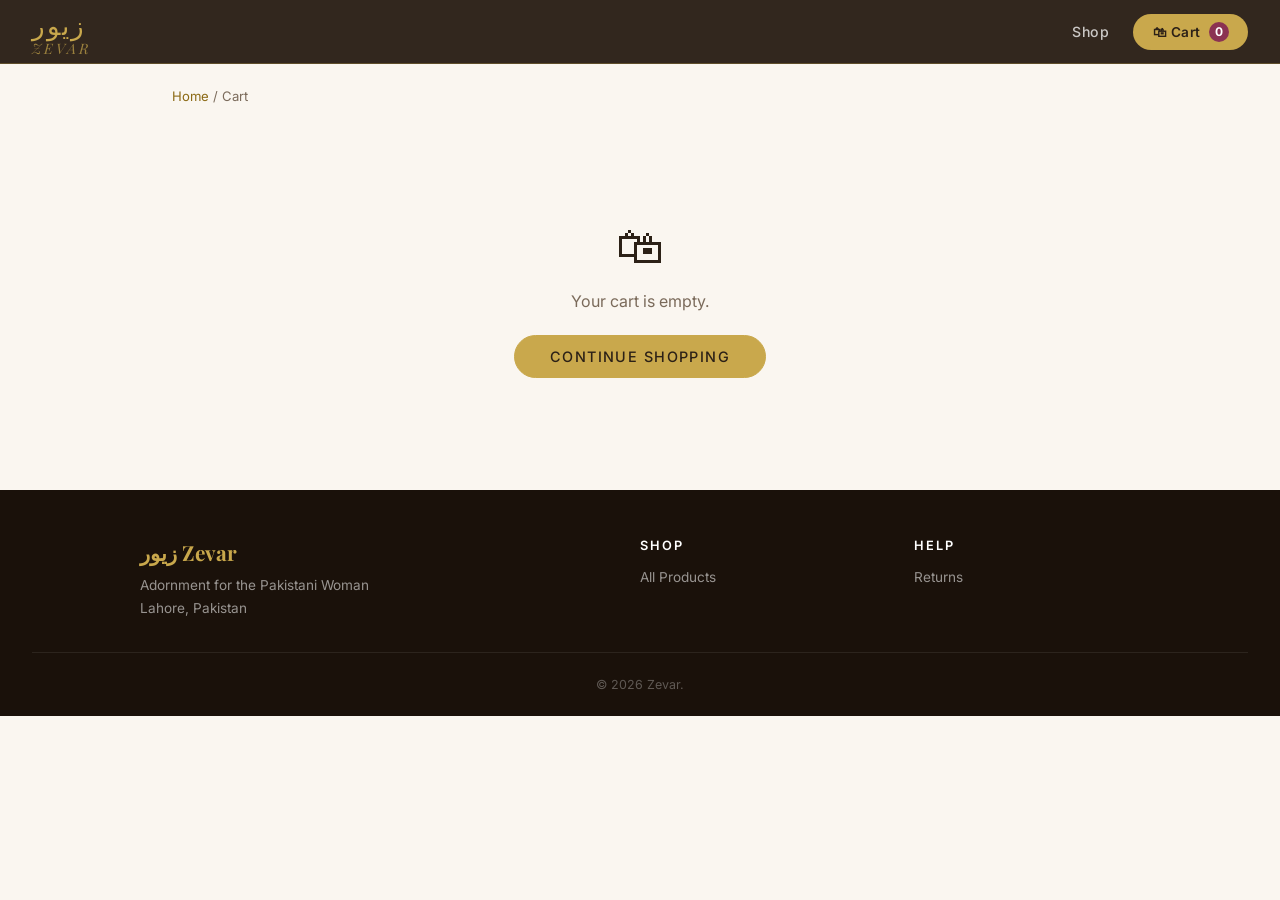
==== pages/cart.html @ 64454e07 "Code Updated" ====
<!DOCTYPE html>
<html lang="en">
<head>
<meta charset="UTF-8">
<meta name="viewport" content="width=device-width, initial-scale=1.0">
<title>Cart – Zevar</title>
<link rel="preconnect" href="https://fonts.googleapis.com">
<link href="https://fonts.googleapis.com/css2?family=Playfair+Display:ital,wght@0,400;0,700;1,400&family=Inter:wght@300;400;500;600;700&display=swap" rel="stylesheet">
<link rel="stylesheet" href="../style.css">
</head>
<body>

<nav>
  <a href="../index.html" class="nav-brand">زیور <span>ZEVAR</span></a>
  <div class="nav-right">
    <a href="shop.html" class="nav-link">Shop</a>
    <a href="cart.html" class="nav-link cart-btn">🛍 Cart <span class="cart-count" id="cartCount">0</span></a>
  </div>
</nav>

<div class="breadcrumb">
  <a href="../index.html">Home</a> / <span>Cart</span>
</div>

<div class="cart-page" id="cartPageWrap">
  <!-- Populated by JS -->
</div>

<footer>
  <div class="footer-inner">
    <div class="footer-brand">
      <strong>زیور Zevar</strong>
      <p>Adornment for the Pakistani Woman<br>Lahore, Pakistan</p>
    </div>
    <div class="footer-links">
      <h4>Shop</h4>
      <a href="shop.html">All Products</a>
    </div>
    <div class="footer-links">
      <h4>Help</h4>
      <a href="#">Returns</a>
    </div>
  </div>
  <div class="footer-bottom">© 2026 Zevar.</div>
</footer>

<div class="toast" id="toast"></div>

<script src="../js/data.js"></script>
<script src="../js/cart.js"></script>
<script>
  function renderCartPage() {
    const wrap = document.getElementById('cartPageWrap');
    updateCartCount();

    if (!cart.length) {
      wrap.innerHTML = `
        <div style="grid-column:1/-1" class="empty-cart-msg">
          <span class="big-emoji">🛍</span>
          <p>Your cart is empty.</p>
          <a href="shop.html" class="hero-cta primary">Continue Shopping</a>
        </div>`;
      return;
    }

    const shipping = getCartTotal() >= 3000 ? 0 : 200;
    const total = getCartTotal() + shipping;

    wrap.innerHTML = `
      <div class="cart-items-list">
        <h1 class="cart-page-title">Your Cart <span style="font-size:1rem;color:var(--muted);font-family:Inter">(${getCartItemCount()} items)</span></h1>
        ${cart.map(c => `
          <div class="cart-page-item">
            <img class="cpi-img" src="${c.img}" alt="${c.name}" onclick="location.href='product.html?id=${c.id}'" style="cursor:pointer">
            <div class="cpi-info">
              <p class="cpi-cat">${c.cat}</p>
              <p class="cpi-name">${c.name}</p>
              <p class="cpi-price">Rs ${(c.price * c.qty).toLocaleString()} <span style="font-size:0.78rem;color:var(--muted);font-weight:400">(Rs ${c.price.toLocaleString()} each)</span></p>
              <div class="cpi-controls">
                <button class="ci-btn" onclick="updateQty(${c.id}, -1)">−</button>
                <span class="ci-qty">${c.qty}</span>
                <button class="ci-btn" onclick="updateQty(${c.id}, 1)">+</button>
                <button class="remove-btn" onclick="removeItem(${c.id})">✕ Remove</button>
              </div>
            </div>
          </div>`).join('')}
        <div style="margin-top:1.5rem">
          <a href="shop.html" style="color:var(--gold-dark);font-size:0.85rem;text-decoration:underline">← Continue Shopping</a>
        </div>
      </div>
      <div class="order-summary">
        <h2 class="summary-title">Order Summary</h2>
        <div class="summary-row"><span class="summary-label">Subtotal (${getCartItemCount()} items)</span><span>Rs ${getCartTotal().toLocaleString()}</span></div>
        <div class="summary-row"><span class="summary-label">Shipping</span><span>${shipping === 0 ? '<span style="color:var(--success)">Free</span>' : 'Rs ' + shipping}</span></div>
        ${shipping > 0 ? `<div style="font-size:0.78rem;color:var(--muted);margin-bottom:0.5rem">Add Rs ${(3000 - getCartTotal()).toLocaleString()} more for free shipping</div>` : ''}
        <div class="summary-row total"><span class="summary-label">Total</span><span>Rs ${total.toLocaleString()}</span></div>
        <a href="checkout.html" class="checkout-link">Proceed to Checkout →</a>
        <p style="font-size:0.75rem;color:var(--muted);text-align:center;margin-top:0.75rem">🔒 Secure checkout · Cash on Delivery available</p>
      </div>`;
  }

  updateCartCount();
  renderCartPage();
</script>
</body>
</html>
---- style.css ----
/* ── RESET & VARIABLES ── */
* { margin: 0; padding: 0; box-sizing: border-box; }

:root {
  --gold: #C9A84C;
  --gold-text: #574718;
  --gold-light: #E8D5A3;
  --gold-dark: #8B6914;
  --rose: #8B3252;
  --rose-light: #D4708E;
  --cream: #FAF6F0;
  --charcoal: #2C2117;
  --muted: #7A6A5A;
  --border: rgba(201,168,76,0.25);
  --white: #FFFFFF;
  --card-bg: #FFFDF9;
  --success: #2e7d32;
}

body {
  font-family: 'Inter', sans-serif;
  background: var(--cream);
  color: var(--charcoal);
  min-height: 100vh;
}

/* ── NAV ── */
nav {
  position: sticky; top: 0; z-index: 100;
  background: rgba(44,33,23,0.97);
  backdrop-filter: blur(12px);
  border-bottom: 1px solid rgba(201,168,76,0.3);
  padding: 0 2rem;
  display: flex; align-items: center; justify-content: space-between;
  height: 64px;
}

.nav-brand {
  font-family: 'Playfair Display', serif;
  color: var(--gold);
  font-size: 1.6rem;
  letter-spacing: 0.08em;
  text-decoration: none;
  cursor: pointer;
}
.nav-brand:hover { color: var(--gold-light); }

.nav-brand span {
  color: rgba(201,168,76,0.7);
  font-style: italic;
  font-size: 0.9rem;
  display: block;
  line-height: 1;
  letter-spacing: 0.2em;
}

.nav-right {
  display: flex; align-items: center; gap: 1.5rem;
}

.nav-link {
  color: rgba(255,255,255,0.75);
  text-decoration: none;
  font-size: 0.88rem;
  font-weight: 500;
  letter-spacing: 0.04em;
  transition: color 0.2s;
}
.nav-link:hover { color: var(--gold); }

.cart-btn {
  background: var(--gold);
  color: var(--charcoal) !important;
  border-radius: 50px;
  padding: 0.5rem 1.2rem;
  font-weight: 600;
  font-size: 0.85rem;
  display: flex; align-items: center; gap: 0.5rem;
  transition: background 0.2s;
  letter-spacing: 0.04em;
}
.cart-btn:hover { background: var(--gold-light); }

.cart-count {
  background: var(--rose);
  color: white;
  border-radius: 50%;
  width: 20px; height: 20px;
  display: flex; align-items: center; justify-content: center;
  font-size: 0.75rem; font-weight: 700;
}

/* ── HERO ── */
.hero {
  position: relative;
  height: 600px;
  overflow: hidden;
  display: flex; align-items: center; justify-content: center;
}


.hero-bg {
  position: absolute; inset: 0;
  background:
    linear-gradient(135deg, rgba(16, 15, 12, 0.78) 0%, rgba(89, 88, 89, 0.5) 55%, rgba(13, 12, 12, 0.85) 100%),
    url('https://i.pinimg.com/1200x/3d/c0/59/3dc05977819edf075bcd24c361b988b6.jpg') center/cover no-repeat;
  transform: scale(1.02);
  transition: transform 8s ease;
}
.hero:hover .hero-bg { transform: scale(1); }

.hero-pattern {
  position: absolute; inset: 0;
  background-image: url("data:image/svg+xml,%3Csvg xmlns='http://www.w3.org/2000/svg' width='40' height='40'%3E%3Ccircle cx='20' cy='20' r='1' fill='%23C9A84C' opacity='0.15'/%3E%3Cpath d='M20 5 L22 18 L35 20 L22 22 L20 35 L18 22 L5 20 L18 18 Z' fill='none' stroke='%23C9A84C' stroke-width='0.3' opacity='0.1'/%3E%3C/svg%3E");
}

.hero-content {
  position: relative; z-index: 2;
  text-align: center; color: white; padding: 2rem;
  animation: fadeUp 0.9s ease both;
}

@keyframes fadeUp {
  from { opacity: 0; transform: translateY(20px); }
  to { opacity: 1; transform: translateY(0); }
}

.hero-eyebrow {
  font-size: 0.8rem; letter-spacing: 0.35em; text-transform: uppercase;
  color: var(--gold-light); margin-bottom: 1rem; font-weight: 500;
}

.hero-title {
  font-family: 'Playfair Display', serif;
  font-size: clamp(2.4rem, 5vw, 4rem);
  line-height: 1.15;
  margin-bottom: 1rem;
  text-shadow: 0 2px 20px rgba(0,0,0,0.4);
}
.hero-title em { color: var(--gold); font-style: italic; }

.hero-sub {
  font-size: 1rem; color: rgba(255,255,255,0.8);
  max-width: 480px; margin: 0 auto 2rem;
  line-height: 1.7; font-weight: 300;
}

.hero-actions { display: flex; gap: 1rem; justify-content: center; flex-wrap: wrap; }

.hero-cta {
  display: inline-block;
  background: transparent;
  border: 1.5px solid var(--gold);
  color: var(--gold);
  padding: 0.75rem 2.2rem;
  border-radius: 50px;
  font-size: 0.9rem; font-weight: 500;
  letter-spacing: 0.1em; text-transform: uppercase;
  cursor: pointer; transition: all 0.25s;
  text-decoration: none;
}
.hero-cta:hover { background: var(--gold); color: var(--charcoal); }
.hero-cta.primary { background: var(--gold); color: var(--charcoal); }
.hero-cta.primary:hover { background: var(--gold-light); }

/* ── SEARCH SECTION ── */
.search-section {
  background: white;
  padding: 1.5rem 2rem;
  border-bottom: 1px solid var(--border);
  display: flex; justify-content: center;
}
.search-wrap {
  position: relative;
  max-width: 600px; width: 100%;
  display: flex; align-items: center;
  border: 1.5px solid var(--border);
  border-radius: 50px;
  background: var(--cream);
  overflow: hidden;
  transition: border-color 0.2s;
}
.search-wrap:focus-within { border-color: var(--gold); }
.search-icon { padding: 0 0 0 1.2rem; font-size: 1rem; }
.search-input {
  flex: 1;
  border: none; background: transparent;
  padding: 0.7rem 0.5rem;
  font-family: 'Inter', sans-serif;
  font-size: 0.9rem; color: var(--charcoal);
  outline: none;
}
.search-btn {
  background: var(--gold);
  color: var(--charcoal);
  border: none;
  padding: 0.7rem 1.5rem;
  font-weight: 600; font-size: 0.85rem;
  cursor: pointer; transition: background 0.2s;
  font-family: 'Inter', sans-serif;
  letter-spacing: 0.04em;
}
.search-btn:hover { background: var(--gold-dark); color: white; }

/* ── CATEGORIES ── */
.categories-section { padding: 3rem 2rem; }
.cat-grid {
  display: grid;
  grid-template-columns: repeat(auto-fill, minmax(200px, 1fr));
  gap: 1rem;
  max-width: 1200px; margin: 0 auto;
}
.cat-card {
  border-radius: 14px;
  overflow: hidden;
  position: relative;
  text-decoration: none;
  display: block;
  aspect-ratio: 3/4;
  transition: transform 0.25s;
}
.cat-card:hover { transform: translateY(-4px); }
.cat-card img {
  width: 100%; height: 100%;
  object-fit: cover;
  transition: transform 0.4s;
}
.cat-card:hover img { transform: scale(1.05); }
.cat-label {
  position: absolute; bottom: 0; left: 0; right: 0;
  background: linear-gradient(transparent, rgba(44,33,23,0.85));
  color: white;
  padding: 1.5rem 1rem 0.8rem;
  font-family: 'Playfair Display', serif;
  font-size: 1rem;
  letter-spacing: 0.05em;
}

/* ── FEATURED SECTION ── */
.featured-section { padding: 2rem 2rem; }

/* ── SECTION HEADER ── */
.section-header {
  padding: 0 0 1.5rem;
  display: flex; align-items: baseline; gap: 1rem;
}
.section-header.centered {
  flex-direction: column; align-items: center; text-align: center;
}
.section-title {
  font-family: 'Playfair Display', serif;
  font-size: 1.8rem; color: var(--charcoal);
}
.section-count { font-size: 0.85rem; color: var(--muted); }
.eyebrow {
  font-size: 0.75rem; letter-spacing: 0.25em; text-transform: uppercase;
  color: var(--gold-dark); font-weight: 600; margin-bottom: 0.3rem;
}

/* ── PRODUCTS GRID ── */
.products-grid {
  display: grid;
  grid-template-columns: repeat(auto-fill, minmax(260px, 1fr));
  gap: 1.5rem;
  padding-bottom: 1rem;
  max-width: 1200px; margin: 0 auto;
}

.product-card {
  background: var(--card-bg);
  border-radius: 16px;
  border: 1px solid var(--border);
  overflow: hidden;
  transition: transform 0.22s, box-shadow 0.22s;
  cursor: pointer;
}
.product-card:hover {
  transform: translateY(-4px);
  box-shadow: 0 12px 40px rgba(44,33,23,0.12);
}

.product-img {
  width: 100%; height: 280px;
  object-fit: cover; display: block;
  background: linear-gradient(135deg, #f5e8d0, #e8d5b0);
}
.product-img-wrap { position: relative; overflow: hidden; }
.product-badge {
  position: absolute; top: 12px; left: 12px;
  background: var(--rose); color: white;
  font-size: 0.7rem; font-weight: 600;
  padding: 0.25rem 0.65rem; border-radius: 50px;
  letter-spacing: 0.06em; text-transform: uppercase;
}

.product-body { padding: 1rem 1.1rem 1.2rem; }
.product-cat {
  font-size: 0.72rem; color: var(--gold-dark);
  letter-spacing: 0.12em; text-transform: uppercase;
  font-weight: 600; margin-bottom: 0.3rem;
}
.product-name {
  font-family: 'Playfair Display', serif;
  font-size: 1.05rem; margin-bottom: 0.4rem;
  line-height: 1.35; color: var(--charcoal);
}
.product-stars { color: var(--gold); font-size: 0.85rem; margin-bottom: 0.6rem; }
.product-stars .review-count { color: var(--muted); font-size: 0.75rem; margin-left: 4px; }

.product-footer {
  display: flex; align-items: center; justify-content: space-between; margin-top: 0.8rem;
}
.product-price { font-size: 1.1rem; font-weight: 700; color: var(--charcoal); }
.product-price .old {
  font-size: 0.82rem; color: var(--muted);
  text-decoration: line-through; margin-left: 6px; font-weight: 400;
}
.add-btn {
  background: var(--charcoal); color: white;
  border: none; border-radius: 50px;
  padding: 0.5rem 1rem;
  font-size: 0.8rem; font-weight: 500;
  cursor: pointer; transition: background 0.2s;
  font-family: 'Inter', sans-serif;
}
.add-btn:hover { background: var(--rose); }
.add-btn.added { background: var(--gold-text); color: white; }

/* ── TRUST STRIP ── */
.trust-strip {
  display: flex; gap: 2rem; justify-content: center; flex-wrap: wrap;
  background: var(--charcoal);
  padding: 1.5rem 2rem;
  color: rgba(255,255,255,0.75);
  font-size: 0.85rem;
}
.trust-item { display: flex; align-items: center; gap: 0.5rem; }
.trust-item span { font-weight: 400; }

/* ── FOOTER ── */
footer {
  background: #1a110a;
  color: rgba(255,255,255,0.55);
  padding: 3rem 2rem 1.5rem;
}
.footer-inner {
  display: grid; grid-template-columns: 2fr 1fr 1fr;
  gap: 3rem; max-width: 1000px; margin: 0 auto 2rem;
}
.footer-brand strong {
  color: var(--gold);
  font-family: 'Playfair Display', serif;
  font-size: 1.3rem; display: block; margin-bottom: 0.5rem;
}
.footer-brand p { font-size: 0.85rem; line-height: 1.7; }
.footer-links h4 {
  color: white; font-size: 0.8rem; letter-spacing: 0.15em;
  text-transform: uppercase; margin-bottom: 1rem; font-weight: 600;
}
.footer-links a {
  display: block; color: rgba(255,255,255,0.55);
  text-decoration: none; font-size: 0.85rem;
  margin-bottom: 0.5rem; transition: color 0.2s;
}
.footer-links a:hover { color: var(--gold); }
.footer-bottom {
  text-align: center; font-size: 0.78rem;
  border-top: 1px solid rgba(255,255,255,0.08);
  padding-top: 1.5rem; margin-top: 1rem;
  color: rgba(255,255,255,0.3);
}

/* ── FILTER CONTROLS (shop page) ── */
.controls {
  background: white;
  border-bottom: 1px solid var(--border);
  padding: 1rem 2rem;
  display: flex; align-items: center; gap: 1rem; flex-wrap: wrap;
  position: sticky; top: 64px; z-index: 90;
}
.filter-label {
  font-size: 0.8rem; font-weight: 600; color: var(--muted);
  letter-spacing: 0.08em; text-transform: uppercase;
}
.filter-pills { display: flex; gap: 0.5rem; flex-wrap: wrap; }
.pill {
  padding: 0.4rem 1rem; border-radius: 50px;
  border: 1px solid var(--border);
  background: transparent; color: var(--muted);
  font-size: 0.82rem; cursor: pointer; transition: all 0.2s;
  font-family: 'Inter', sans-serif;
}
.pill:hover, .pill.active {
  background: var(--gold); color: var(--charcoal);
  border-color: var(--gold); font-weight: 500;
}
.sort-select {
  margin-left: auto;
  padding: 0.4rem 1rem; border-radius: 50px;
  border: 1px solid var(--border);
  background: white; color: var(--charcoal);
  font-size: 0.82rem; cursor: pointer;
  font-family: 'Inter', sans-serif; outline: none;
}
.sort-select:focus { border-color: var(--gold); }

/* ── PRODUCT DETAIL PAGE ── */
.product-detail {
  max-width: 1000px; margin: 3rem auto; padding: 0 2rem;
  display: grid; grid-template-columns: 1fr 1fr; gap: 3rem;
}
.detail-img {
  width: 100%; border-radius: 20px;
  object-fit: cover; max-height: 550px;
}
.detail-badge {
  display: inline-block;
  background: var(--rose); color: white;
  font-size: 0.72rem; font-weight: 600;
  padding: 0.25rem 0.8rem; border-radius: 50px;
  letter-spacing: 0.06em; text-transform: uppercase;
  margin-bottom: 0.8rem;
}
.detail-cat { font-size: 0.72rem; color: var(--gold-dark); letter-spacing: 0.15em; text-transform: uppercase; font-weight: 600; margin-bottom: 0.4rem; }
.detail-name { font-family: 'Playfair Display', serif; font-size: 2rem; line-height: 1.2; margin-bottom: 0.6rem; }
.detail-stars { color: var(--gold); margin-bottom: 1rem; }
.detail-price { font-size: 1.8rem; font-weight: 700; margin-bottom: 0.5rem; }
.detail-old { font-size: 1rem; color: var(--muted); text-decoration: line-through; margin-left: 0.5rem; font-weight: 400; }
.detail-desc { color: var(--muted); line-height: 1.8; margin-bottom: 1.5rem; font-size: 0.95rem; }
.detail-label { font-size: 0.78rem; font-weight: 600; text-transform: uppercase; letter-spacing: 0.1em; margin-bottom: 0.5rem; color: var(--charcoal); }
.qty-row { display: flex; align-items: center; gap: 0.75rem; margin-bottom: 1.2rem; }
.qty-btn {
  width: 36px; height: 36px; border-radius: 50%;
  border: 1px solid var(--border); background: white;
  font-size: 1.2rem; cursor: pointer; transition: all 0.2s;
  display: flex; align-items: center; justify-content: center;
}
.qty-btn:hover { background: var(--gold); border-color: var(--gold); }
.qty-val { font-size: 1.1rem; font-weight: 600; min-width: 28px; text-align: center; }
.detail-add-btn {
  width: 100%; padding: 0.9rem; border-radius: 50px;
  background: var(--charcoal); color: white;
  border: none; font-size: 0.95rem; font-weight: 600;
  cursor: pointer; transition: background 0.2s; margin-bottom: 0.7rem;
  font-family: 'Inter', sans-serif;
}
.detail-add-btn:hover { background: var(--rose); }
.breadcrumb { font-size: 0.82rem; color: var(--muted); padding: 1.5rem 2rem 0; max-width: 1000px; margin: 0 auto; }
.breadcrumb a { color: var(--gold-dark); text-decoration: none; }
.breadcrumb a:hover { text-decoration: underline; }

/* ── CART PAGE ── */
.cart-page { max-width: 1000px; margin: 3rem auto; padding: 0 2rem; display: grid; grid-template-columns: 1fr 380px; gap: 2rem; align-items: start; }
.cart-page-title { font-family: 'Playfair Display', serif; font-size: 1.8rem; margin-bottom: 1.5rem; }
.cart-page-item {
  display: flex; gap: 1rem; padding: 1.2rem 0;
  border-bottom: 1px solid var(--border);
  align-items: flex-start;
}
.cpi-img { width: 90px; height: 100px; border-radius: 12px; object-fit: cover; flex-shrink: 0; }
.cpi-info { flex: 1; }
.cpi-name { font-family: 'Playfair Display', serif; font-size: 1rem; margin-bottom: 0.25rem; }
.cpi-cat { font-size: 0.75rem; color: var(--gold-dark); text-transform: uppercase; letter-spacing: 0.1em; font-weight: 600; }
.cpi-price { font-size: 0.95rem; font-weight: 700; color: var(--charcoal); margin-top: 0.4rem; }
.cpi-controls { display: flex; align-items: center; gap: 0.5rem; margin-top: 0.75rem; }
.ci-btn {
  width: 28px; height: 28px; border-radius: 50%;
  border: 1px solid var(--border); background: white;
  cursor: pointer; font-size: 0.9rem;
  display: flex; align-items: center; justify-content: center;
  transition: background 0.2s;
}
.ci-btn:hover { background: var(--gold); border-color: var(--gold); }
.ci-qty { font-size: 0.9rem; font-weight: 600; min-width: 22px; text-align: center; }
.remove-btn {
  background: none; border: none; color: var(--muted);
  cursor: pointer; font-size: 0.8rem; margin-left: 0.5rem;
  padding: 0.25rem; transition: color 0.2s;
}
.remove-btn:hover { color: var(--rose); }
.empty-cart-msg { text-align: center; padding: 4rem 1rem; }
.empty-cart-msg .big-emoji { font-size: 3rem; display: block; margin-bottom: 1rem; }
.empty-cart-msg p { color: var(--muted); margin-bottom: 1.5rem; }

/* ── ORDER SUMMARY ── */
.order-summary {
  background: var(--card-bg);
  border: 1px solid var(--border);
  border-radius: 16px;
  padding: 1.5rem;
  position: sticky; top: 80px;
}
.summary-title { font-family: 'Playfair Display', serif; font-size: 1.2rem; margin-bottom: 1rem; }
.summary-row { display: flex; justify-content: space-between; margin-bottom: 0.65rem; font-size: 0.9rem; }
.summary-row.total { font-weight: 700; font-size: 1.05rem; border-top: 1px solid var(--border); padding-top: 0.75rem; margin-top: 0.5rem; }
.summary-label { color: var(--muted); }
.checkout-link {
  display: block; width: 100%;
  padding: 0.9rem; border-radius: 50px;
  background: var(--gold); color: var(--charcoal);
  border: none; font-size: 0.95rem; font-weight: 700;
  cursor: pointer; transition: background 0.2s;
  font-family: 'Inter', sans-serif;
  text-align: center; text-decoration: none;
  margin-top: 1rem;
}
.checkout-link:hover { background: var(--gold-dark); color: white; }

/* ── CHECKOUT PAGE ── */
.checkout-page { max-width: 1000px; margin: 3rem auto; padding: 0 2rem; display: grid; grid-template-columns: 1fr 380px; gap: 2rem; align-items: start; }
.checkout-title { font-family: 'Playfair Display', serif; font-size: 1.8rem; margin-bottom: 1.5rem; }
.checkout-section-label {
  font-size: 0.8rem; font-weight: 600; text-transform: uppercase;
  letter-spacing: 0.12em; color: var(--muted); margin-bottom: 1rem;
  display: flex; align-items: center; gap: 0.5rem;
}
.checkout-section-label::after {
  content: ''; flex: 1; height: 1px; background: var(--border);
}
.form-group { margin-bottom: 1rem; }
.form-row { display: grid; grid-template-columns: 1fr 1fr; gap: 1rem; }
.form-label {
  display: block; font-size: 0.8rem; font-weight: 600;
  color: var(--charcoal); margin-bottom: 0.4rem; letter-spacing: 0.04em;
}
.form-input, .form-select {
  width: 100%; padding: 0.7rem 1rem;
  border: 1.5px solid var(--border); border-radius: 10px;
  font-family: 'Inter', sans-serif; font-size: 0.9rem;
  color: var(--charcoal); background: white;
  outline: none; transition: border-color 0.2s;
}
.form-input:focus, .form-select:focus { border-color: var(--gold); }
.form-input.error { border-color: var(--rose); }
.error-msg { font-size: 0.75rem; color: var(--rose); margin-top: 0.25rem; display: none; }
.error-msg.show { display: block; }
.payment-options { display: grid; gap: 0.75rem; margin-bottom: 1.2rem; }
.payment-opt {
  border: 1.5px solid var(--border); border-radius: 10px;
  padding: 0.8rem 1rem;
  display: flex; align-items: center; gap: 0.75rem;
  cursor: pointer; transition: border-color 0.2s;
}
.payment-opt.selected { border-color: var(--gold); background: rgba(201,168,76,0.05); }
.payment-opt input { accent-color: var(--gold); }
.place-order-btn {
  width: 100%; padding: 0.95rem;
  border-radius: 50px; background: var(--charcoal);
  color: white; border: none; font-size: 1rem; font-weight: 700;
  cursor: pointer; transition: background 0.2s;
  font-family: 'Inter', sans-serif;
}
.place-order-btn:hover { background: var(--rose); }

/* ── ORDER SUCCESS ── */
.success-page { text-align: center; padding: 5rem 2rem; }
.success-icon { font-size: 4rem; display: block; margin-bottom: 1rem; }
.success-page h1 { font-family: 'Playfair Display', serif; font-size: 2rem; margin-bottom: 0.75rem; }
.success-page p { color: var(--muted); margin-bottom: 2rem; font-size: 0.95rem; }
.order-id { font-size: 0.85rem; background: var(--card-bg); border: 1px solid var(--border); border-radius: 10px; display: inline-block; padding: 0.5rem 1.2rem; margin-bottom: 2rem; color: var(--gold-text); font-weight: 600; }

/* ── SHOP PAGE ── */
.shop-header { padding: 2.5rem 2rem 1rem; max-width: 1200px; margin: 0 auto; display: flex; align-items: baseline; gap: 1rem; }

/* ── TOAST ── */
.toast {
  position: fixed; bottom: 2rem; left: 50%;
  transform: translateX(-50%) translateY(80px);
  background: var(--charcoal); color: white;
  padding: 0.75rem 1.5rem; border-radius: 50px;
  font-size: 0.88rem; font-weight: 500;
  transition: transform 0.3s; z-index: 400;
  white-space: nowrap;
  border: 1px solid rgba(201,168,76,0.4);
}
.toast.show { transform: translateX(-50%) translateY(0); }
.toast.success-toast { background: var(--success); border-color: rgba(46,125,50,0.5); }

/* ── PAGE HERO (shop page) ── */
.page-hero {
  background: linear-gradient(135deg, var(--charcoal) 0%, #4a2c1a 100%);
  color: white; padding: 3rem 2rem;
  text-align: center;
}
.page-hero h1 { font-family: 'Playfair Display', serif; font-size: 2.2rem; color: var(--gold); margin-bottom: 0.5rem; }
.page-hero p { color: rgba(255,255,255,0.65); font-size: 0.95rem; }

/* ── SEARCH RESULTS ── */
.search-no-results { text-align: center; padding: 4rem 1rem; color: var(--muted); }
.search-no-results .big { font-size: 3rem; display: block; margin-bottom: 0.5rem; }
.search-bar-inline {
  padding: 1rem 2rem;
  background: white;
  border-bottom: 1px solid var(--border);
}
.search-bar-inline .search-wrap { max-width: 500px; margin: 0; }

/* ── RESPONSIVE ── */
@media (max-width: 768px) {
  .product-detail, .cart-page, .checkout-page { grid-template-columns: 1fr; }
  .footer-inner { grid-template-columns: 1fr; gap: 1.5rem; }
  .cat-grid { grid-template-columns: repeat(3, 1fr); }
  .form-row { grid-template-columns: 1fr; }
}
@media (max-width: 640px) {
  .hero { height: 420px; }
  nav { padding: 0 1rem; }
  .products-grid { grid-template-columns: repeat(2, 1fr); gap: 0.75rem; padding: 0 1rem 2rem; }
  .product-img { height: 200px; }
  .controls { padding: 0.75rem 1rem; gap: 0.5rem; }
  .cat-grid { grid-template-columns: repeat(2, 1fr); }
  .hero-title { font-size: 2rem; }
  .trust-strip { gap: 1rem; justify-content: flex-start; }
}
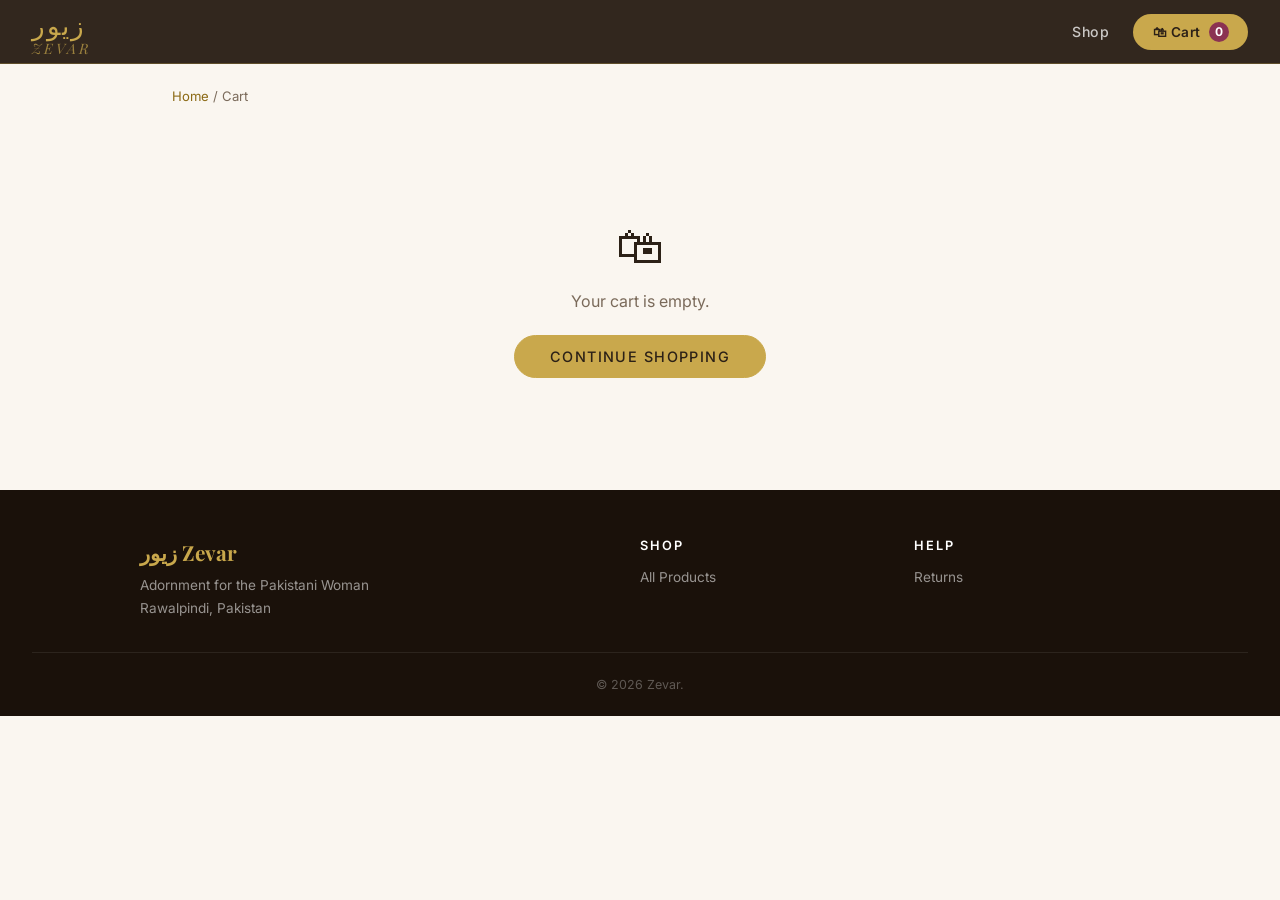
==== commit 7a4595b1: "Fix footer location and enhance cart page rendering Updated footer location and improved cart page r" ====
--- a/pages/cart.html
+++ b/pages/cart.html
@@ -30,7 +30,7 @@
   <div class="footer-inner">
     <div class="footer-brand">
       <strong>زیور Zevar</strong>
-      <p>Adornment for the Pakistani Woman<br>Lahore, Pakistan</p>
+      <p>Adornment for the Pakistani Woman<br>Rawalpindi, Pakistan</p>
     </div>
     <div class="footer-links">
       <h4>Shop</h4>
@@ -103,4 +103,4 @@
   renderCartPage();
 </script>
 </body>
-</html>+</html>
